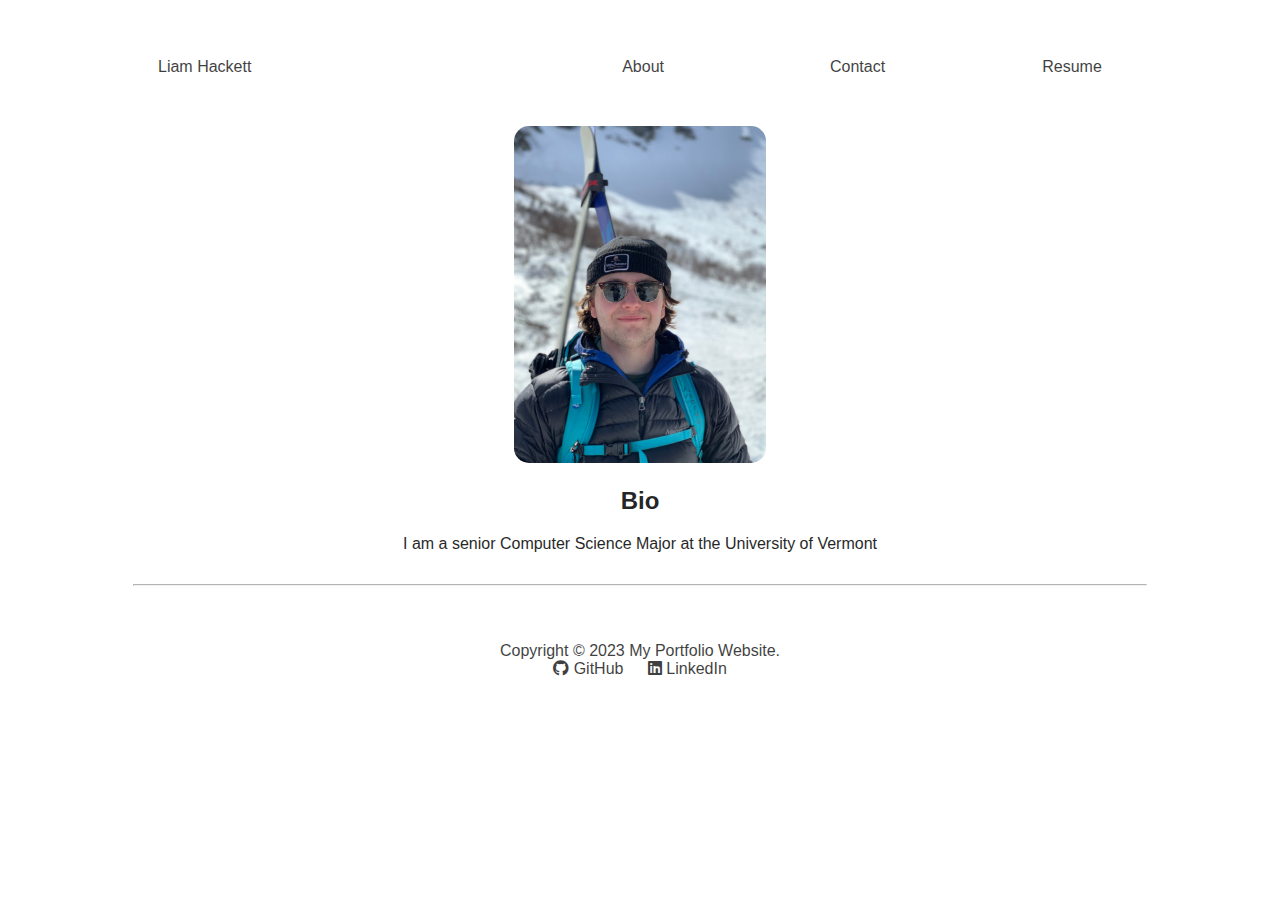
==== about.html @ cb430a13 "Added image in about" ====
<!DOCTYPE html>
<html lang="en">
<head>
    <meta charset="UTF-8">
    <meta http-equiv="X-UA-Compatible" content="IE=edge">
    <meta name="viewport" content="width=device-width, initial-scale=1.0">
    <title>Liam Hackett</title>
    <link rel="stylesheet" href="https://pro.fontawesome.com/releases/v5.15.3/css/all.css" integrity="your-integrity-code" crossorigin="anonymous">
    <link rel="stylesheet" href="style/about.css">
</head> 
<nav>
    <a class="name" href="index.html">Liam Hackett</a>
    <div class="links">
      <a href="#">About</a>
      <a href="contact.html">Contact</a>
      <a href="resume.pdf" target="_blank">Resume</a>
    </div>
  </nav>
<body class="description">
  <div class="image-container">
    <img src="images/liam-hackett.jpg">
    <!-- <div class="text">
    </div> -->
  </div>
    <h2 class="bio">Bio</h2>
    <p class="bio">I am a senior Computer Science Major at the University of Vermont</p>
    

    <hr>
    <footer>
        <p>Copyright © 2023 My Portfolio Website.<br>
          <a class="footerLink" href="https://github.com/liamhackett" target="_blank">
            <i class="fab fa-github"></i> GitHub
          </a>
          <a class="footerLink" href="https://www.linkedin.com/in/yourusername/" target="_blank">
            <i class="fab fa-linkedin"></i> LinkedIn
          </a>
        </p>
    </footer>   
</body>
</html>
---- style/about.css ----
nav {
    font-family: "myriad-pro", sans-serif;
    opacity: 75%;

    display: flex;
    justify-content: space-between;
    
    align-items: center;
    padding: 50px;
    margin-left: 100px;
}
  
.name {
    order: 1;
    color: black;
    text-decoration: none;
    font-size: 16px;
    transition: font-size 0.5s ease-in-out;
}
.name:hover {
    /* font-size: 24px; */
    font-weight: bold;
}
  
.links {
    order: 3;
}
  
.links a {
    margin-left: 10px;
    margin-right: 100px;
    color: black;
    text-decoration: none;
    transition: font-size 0.5s ease-in-out;
    width: 100px;

    display: inline-block;
    text-align: center;
}
.links a:hover {
    /* font-size: 24px; */
    font-weight: bold;
}


.description {
    font-family: "myriad-pro", sans-serif;
    text-align: center;
}

.bio {
    font-family: "myriad-pro", sans-serif;
    text-align: center;
    opacity: 85%;
}


hr{
    margin-top: 2.5%;
    width: 80%;
    opacity: 75%;
}

footer{
    padding: 2.5%;
    opacity: 75%;
}
.footerLink {
    color: black;
    text-decoration: none;
    padding: 10px;

}
.footerLink:hover{
    text-decoration: underline;
}

img{
    width:20%;
    border-radius: 15px;
}

img:hover {
    filter: blur(5px);
}

/* .image-container {
    display: inline-block; 
    position: relative;
    align-items: center;
    justify-content: center;
}
  
.text{
    position: absolute;
    z-index: 2;
    position: absolute;
    top: 50%;
    left: 50%;
    transform: translate(-50%, -50%);
    color: black; 
    font-size: 24px; 
    opacity: 0;
}
.image-container:hover .text{
    opacity: 1;
} */
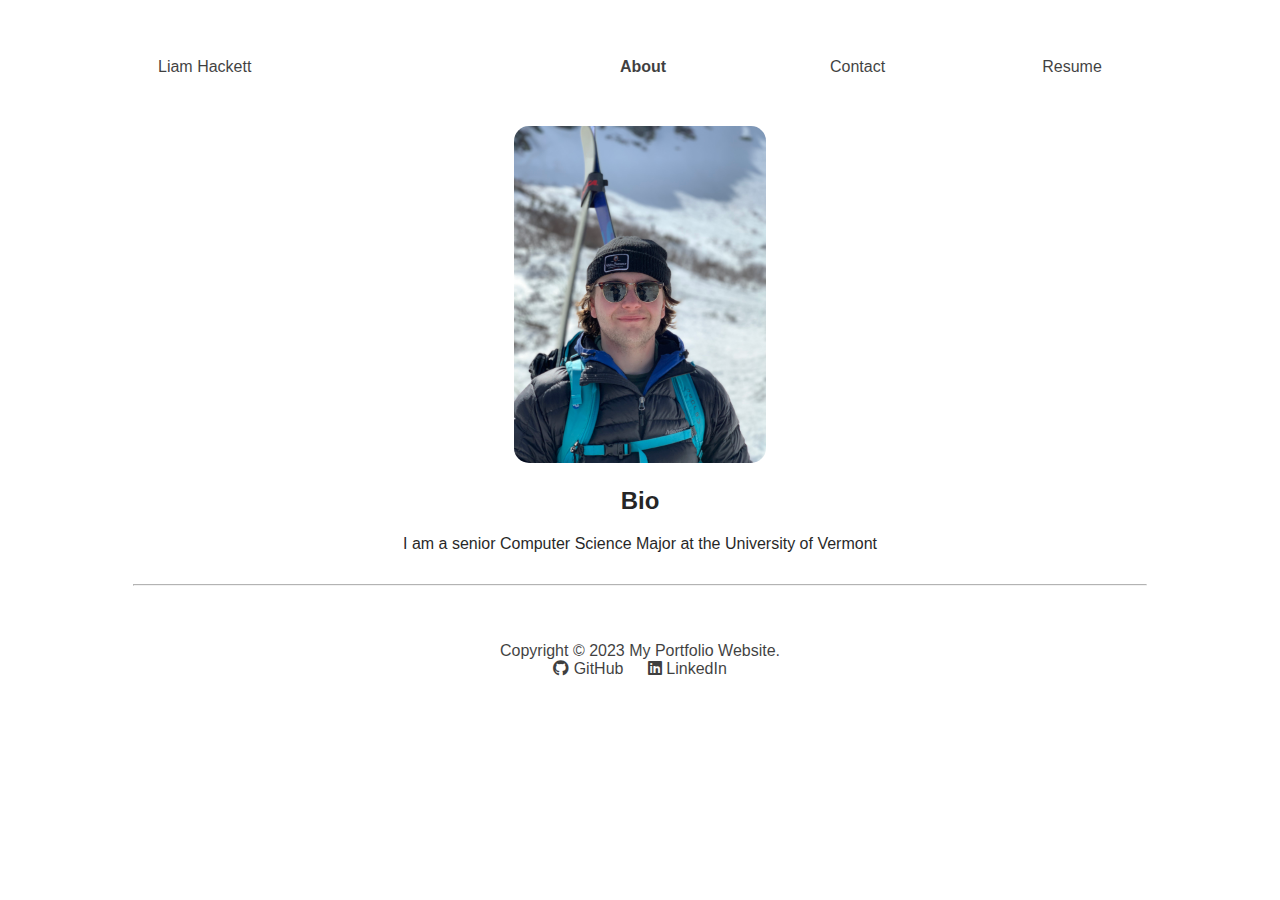
==== commit 7f0f1f8e: "Fixed linkedin link and added bold text to indicate current page" ====
--- a/about.html
+++ b/about.html
@@ -11,7 +11,7 @@
 <nav>
     <a class="name" href="index.html">Liam Hackett</a>
     <div class="links">
-      <a href="#">About</a>
+      <a href="#"><strong>About</strong></a>
       <a href="contact.html">Contact</a>
       <a href="resume.pdf" target="_blank">Resume</a>
     </div>
@@ -32,7 +32,7 @@
           <a class="footerLink" href="https://github.com/liamhackett" target="_blank">
             <i class="fab fa-github"></i> GitHub
           </a>
-          <a class="footerLink" href="https://www.linkedin.com/in/yourusername/" target="_blank">
+          <a class="footerLink" href="https://www.linkedin.com/in/william-j-hackett/" target="_blank">
             <i class="fab fa-linkedin"></i> LinkedIn
           </a>
         </p>
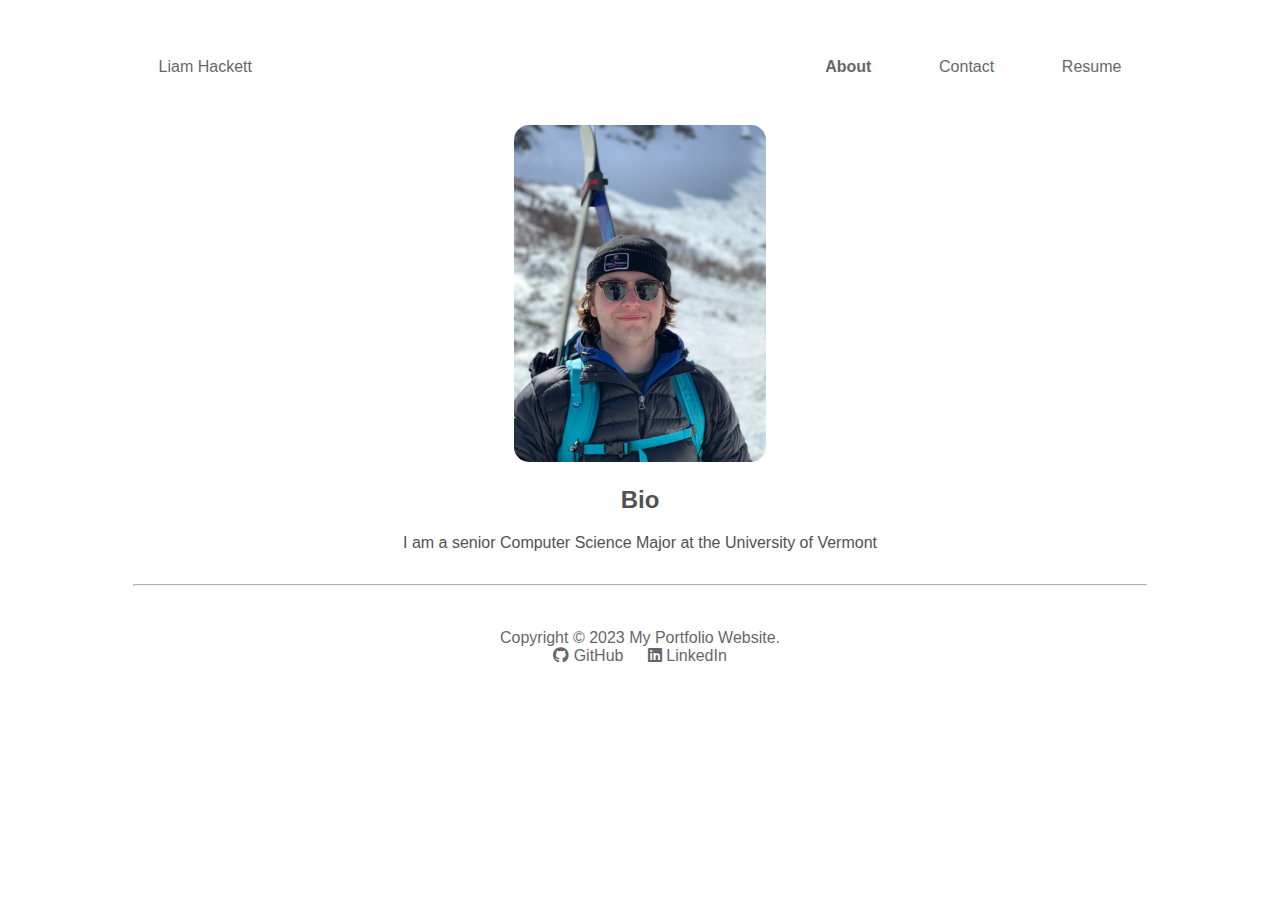
==== commit f9f5931d: "Added mobile functionality and consolidated repeated code" ====
--- a/about.html
+++ b/about.html
@@ -7,20 +7,19 @@
     <title>Liam Hackett</title>
     <link rel="stylesheet" href="https://pro.fontawesome.com/releases/v5.15.3/css/all.css" integrity="your-integrity-code" crossorigin="anonymous">
     <link rel="stylesheet" href="style/about.css">
-</head> 
+    <link rel="stylesheet" href="style/nav.css">
+</head>
 <nav>
-    <a class="name" href="index.html">Liam Hackett</a>
     <div class="links">
+      <a href="index.html">Liam Hackett</strong></a>
       <a href="#"><strong>About</strong></a>
       <a href="contact.html">Contact</a>
       <a href="resume.pdf" target="_blank">Resume</a>
     </div>
-  </nav>
+</nav>
 <body class="description">
   <div class="image-container">
     <img src="images/liam-hackett.jpg">
-    <!-- <div class="text">
-    </div> -->
   </div>
     <h2 class="bio">Bio</h2>
     <p class="bio">I am a senior Computer Science Major at the University of Vermont</p>
--- a/style/about.css
+++ b/style/about.css
@@ -1,78 +1,47 @@
-nav {
-    font-family: "myriad-pro", sans-serif;
-    opacity: 75%;
-
-    display: flex;
-    justify-content: space-between;
-    
-    align-items: center;
-    padding: 50px;
-    margin-left: 100px;
-}
+/* light mode variables */
+:root {
+    --bg-color: #fff;
+    --text-color: #333;
+    --position-text-color: navy;
+    --card-color: #333;
+  }
   
-.name {
-    order: 1;
-    color: black;
-    text-decoration: none;
-    font-size: 16px;
-    transition: font-size 0.5s ease-in-out;
-}
-.name:hover {
-    /* font-size: 24px; */
-    font-weight: bold;
-}
-  
-.links {
-    order: 3;
-}
-  
-.links a {
-    margin-left: 10px;
-    margin-right: 100px;
-    color: black;
-    text-decoration: none;
-    transition: font-size 0.5s ease-in-out;
-    width: 100px;
-
-    display: inline-block;
-    text-align: center;
-}
-.links a:hover {
-    /* font-size: 24px; */
-    font-weight: bold;
-}
+  /* dark mode variables */
+  @media (prefers-color-scheme: dark) {
+    :root {
+      --bg-color: #333;
+      --text-color: #fff;
+      --position-text-color: #4385f5;
+      --card-color: #f0f0f0;
+    }
 
 
+  }
+
+  /* dark mode styles */
+  @media (prefers-color-scheme: dark) {
+    body {
+      background-color: var(--bg-color);
+      color: var(--text-color);
+    }
+
+  }
+
+
+  /* styles */
+
+  
 .description {
     font-family: "myriad-pro", sans-serif;
     text-align: center;
+    background-color: var(--bg-color);
+    color: var(--text-color);
 }
 
 .bio {
     font-family: "myriad-pro", sans-serif;
     text-align: center;
     opacity: 85%;
-}
-
-
-hr{
-    margin-top: 2.5%;
-    width: 80%;
-    opacity: 75%;
-}
-
-footer{
-    padding: 2.5%;
-    opacity: 75%;
-}
-.footerLink {
-    color: black;
-    text-decoration: none;
-    padding: 10px;
-
-}
-.footerLink:hover{
-    text-decoration: underline;
 }
 
 img{
@@ -83,25 +52,3 @@
 img:hover {
     filter: blur(5px);
 }
-
-/* .image-container {
-    display: inline-block; 
-    position: relative;
-    align-items: center;
-    justify-content: center;
-}
-  
-.text{
-    position: absolute;
-    z-index: 2;
-    position: absolute;
-    top: 50%;
-    left: 50%;
-    transform: translate(-50%, -50%);
-    color: black; 
-    font-size: 24px; 
-    opacity: 0;
-}
-.image-container:hover .text{
-    opacity: 1;
-} */--- a/style/nav.css
+++ b/style/nav.css
@@ -0,0 +1,54 @@
+/* Navigation bar */
+
+@media screen and (min-width: 768px) {
+  .links a:nth-child(2){
+    margin-left: 40%;
+  }
+}
+
+nav {
+    font-family: "myriad-pro", sans-serif;
+    opacity: 75%;
+    display: inline;
+    justify-content: space-between;
+    align-items: center;
+    margin: 2%;
+  }
+  
+    
+  .links a {
+    color: var(--text-color)black;
+    text-decoration: none;
+    transition: font-size 0.5s ease-in-out;
+    padding: 2.5%;
+    display: inline-block;
+    text-align: center;
+  }
+  
+  .links a:hover {
+    font-weight: bold;
+  }
+
+  /* Footer */
+
+hr{
+  margin-top: 2.5%;
+  width: 80%;
+  opacity: 75%;
+}
+footer{
+  padding: 1.5%;
+  opacity: 75%;
+}
+.tag{
+  font-size: larger;
+  line-height: 1.5;
+}
+.footerLink {
+  color: var(--text-color);
+  text-decoration: none;
+  padding: 10px;
+}
+.footerLink:hover{
+  text-decoration: underline;
+}
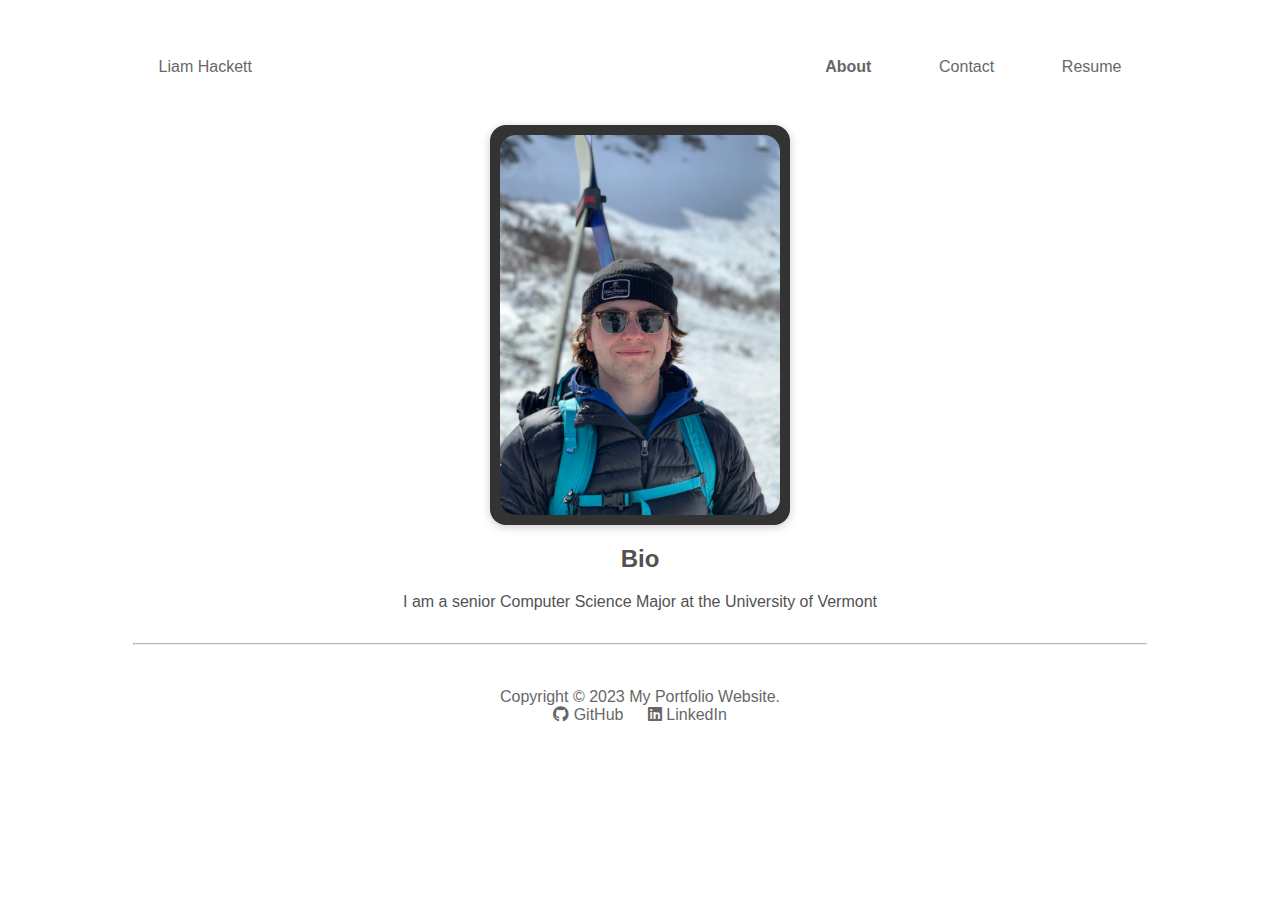
==== commit b6702b47: "Added new profile card in about" ====
--- a/about.html
+++ b/about.html
@@ -11,16 +11,30 @@
 </head>
 <nav>
     <div class="links">
-      <a href="index.html">Liam Hackett</strong></a>
-      <a href="#"><strong>About</strong></a>
-      <a href="contact.html">Contact</a>
-      <a href="resume.pdf" target="_blank">Resume</a>
+      <div class="links">
+        <a href="index.html"> <span class="hover-underline-animation"> Liam Hackett</span></a>
+        <a href="#"> <span class="hover-underline-animation"> <strong>About</strong></span></a>
+        <a href="contact.html"> <span class="hover-underline-animation"> Contact</span></a>
+        <a href="resume.pdf" target="_blank"> <span class="hover-underline-animation">Resume</span></a>
+    </div>
     </div>
 </nav>
 <body class="description">
-  <div class="image-container">
+  <!-- <div class="image-container">
     <img src="images/liam-hackett.jpg">
-  </div>
+  </div> -->
+  <div class="container">
+    <div class="card">
+      <div class="imgbox">
+          <div class="img"></div>
+      </div>
+      <div class="details">
+          <h2 class="title">Liam Hackett</h2>
+          <span class="caption">Senior CS Major at UVM</span>
+      </div>
+    </div>
+  </div>  
+  
     <h2 class="bio">Bio</h2>
     <p class="bio">I am a senior Computer Science Major at the University of Vermont</p>
     
--- a/style/about.css
+++ b/style/about.css
@@ -18,15 +18,26 @@
 
   }
 
-  /* dark mode styles */
-  @media (prefers-color-scheme: dark) {
-    body {
-      background-color: var(--bg-color);
-      color: var(--text-color);
+  @media screen and (min-width: 768px) {
+    :root{
+      --card-width: 300px;
+      --card-height: 400px;
+      --text-box-font-size: large;
+      --text-box-font-size-h1: larger;
+      --font-size: large;
     }
-
   }
-
+  
+  /* For screens smaller than or equal to 768px (mobile) */
+  @media screen and (max-width: 768px) {
+    :root{
+      --card-width: 200px;
+      --card-height: 250px;
+      --text-box-font-size: large;
+      --text-box-font-size-h1: large;
+      --font-size: small;
+    }
+  }
 
   /* styles */
 
@@ -48,7 +59,97 @@
     width:20%;
     border-radius: 15px;
 }
+.container{
+  display: flex;
+  justify-content: center;
 
-img:hover {
-    filter: blur(5px);
 }
+.card {
+  overflow: visible;
+  position: relative;
+  width: var(--card-width);
+  height: var(--card-height);
+  background: var(--text-color);
+  box-shadow: 0 2px 10px rgba(0, 0, 0, .2);
+  border-radius: 1em;
+}
+
+.card:before,
+.card:after {
+  content: "";
+  position: absolute;
+  top: 0;
+  left: 0;
+  width: 100%;
+  height: 100%;
+  border-radius: 20px;
+  background: var(--text-color);
+  transition: 0.5s;
+  z-index: -99;
+}
+
+.details {
+  position: absolute;
+  left: -10px;
+  right: 0;
+  bottom: 25px;
+  height: 60px;
+  text-align: center;
+  text-transform: uppercase;
+}
+
+/*Image*/
+.imgbox {
+  position: absolute;
+  top: 10px;
+  left: 10px;
+  bottom: 10px;
+  right: 10px;
+  background: var(--text-color);
+  transition: 0.5s;
+  z-index: 1;
+  
+}
+
+.img {
+  background: #4158D0;
+  background-image: url("../images/liam-hackett.jpg");
+  position: absolute;
+  top: 0;
+  left: 0;
+  width: 100%;
+  height: 100%;
+  border-radius: 1em;
+  background-size: cover;
+}
+
+/*Text*/
+.title {
+  font-weight: 600;
+  font-size: 20px;
+  color: var(--bg-color); 
+}
+
+.caption {
+  font-weight: 500;
+  font-size: 1em;
+  color: var(--bg-color);
+  display: block;
+  margin-top: 5px;
+} 
+
+/*Hover*/
+.card:hover .imgbox {
+  bottom: 80px;
+}
+
+.card:hover:before {
+  transform: rotate(20deg);
+}
+
+.card:hover:after {
+  transform: rotate(10deg);
+  box-shadow: 0 2px 20px rgba(0, 0, 0, .2);
+}
+ 
+ --- a/style/nav.css
+++ b/style/nav.css
@@ -1,5 +1,12 @@
 /* Navigation bar */
-
+:root{
+  --text-color: #333;
+}
+@media (prefers-color-scheme: dark) {
+  :root {
+    --text-color: #fff;
+  }
+}
 @media screen and (min-width: 768px) {
   .links a:nth-child(2){
     margin-left: 40%;
@@ -15,7 +22,6 @@
     margin: 2%;
   }
   
-    
   .links a {
     color: var(--text-color)black;
     text-decoration: none;
@@ -23,10 +29,31 @@
     padding: 2.5%;
     display: inline-block;
     text-align: center;
+    transition: transform 0.25s ease-in-out;
+  }
+
+  .hover-underline-animation {
+    position: relative;
+    color: var(--text-color);
+    padding-bottom: 1%;
   }
   
-  .links a:hover {
-    font-weight: bold;
+  .hover-underline-animation:after {
+    content: "";
+    position: absolute;
+    width: 100%;
+    transform: scaleX(0);
+    height: 2px;
+    bottom: 0;
+    left: 0;
+    background-color: var(--text-color);
+    transform-origin: bottom right;
+    transition: transform 0.25s ease-out;
+  }
+  
+  .links a:hover .hover-underline-animation:after {
+    transform: scaleX(1);
+    transform-origin: bottom left;
   }
 
   /* Footer */
@@ -41,7 +68,7 @@
   opacity: 75%;
 }
 .tag{
-  font-size: larger;
+  font-size: large;
   line-height: 1.5;
 }
 .footerLink {
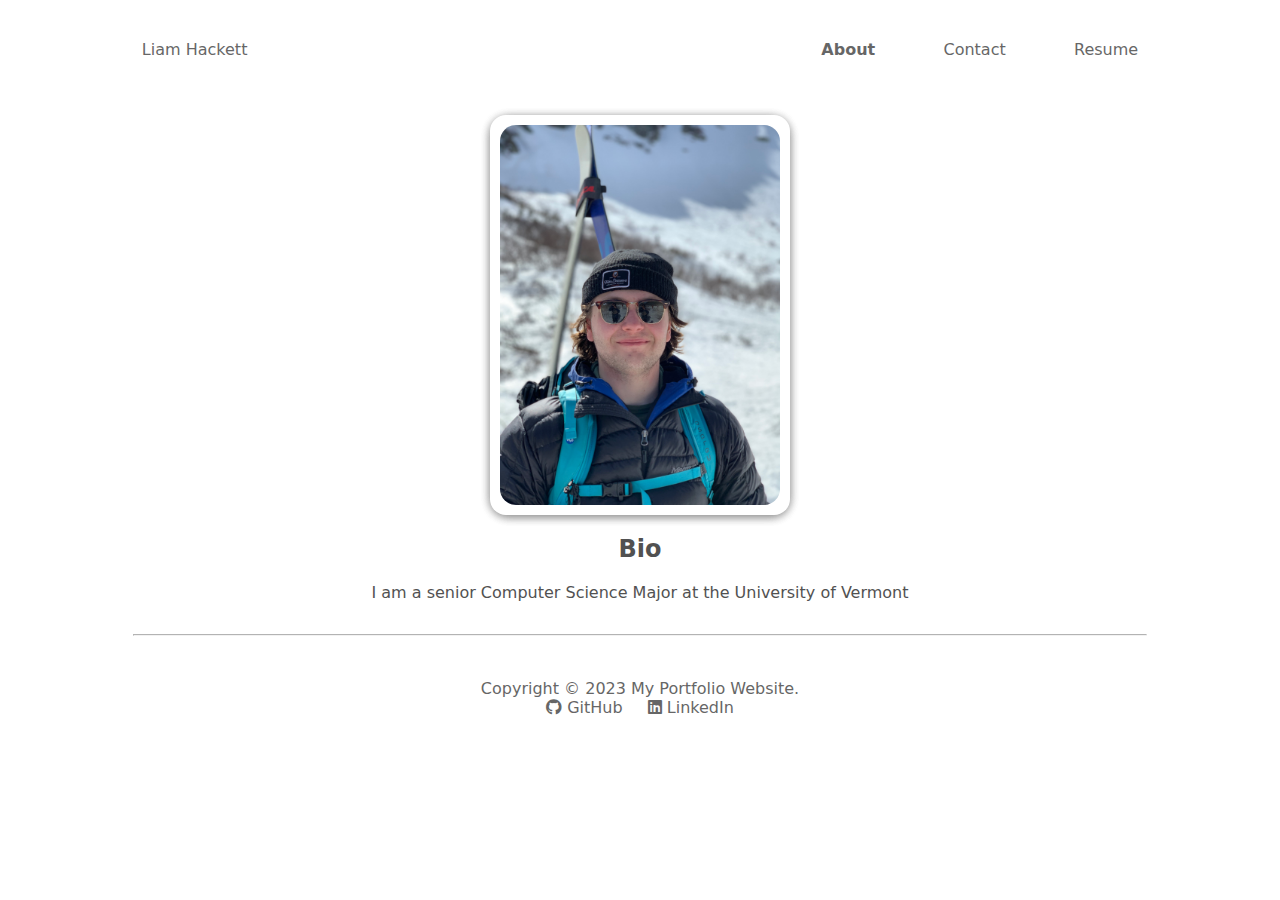
==== commit a59bd0a8: "Added folders" ====
--- a/about.html
+++ b/about.html
@@ -15,7 +15,7 @@
         <a href="index.html"> <span class="hover-underline-animation"> Liam Hackett</span></a>
         <a href="#"> <span class="hover-underline-animation"> <strong>About</strong></span></a>
         <a href="contact.html"> <span class="hover-underline-animation"> Contact</span></a>
-        <a href="resume.pdf" target="_blank"> <span class="hover-underline-animation">Resume</span></a>
+        <a href="files/resume.pdf" target="_blank"> <span class="hover-underline-animation">Resume</span></a>
     </div>
     </div>
 </nav>
--- a/style/about.css
+++ b/style/about.css
@@ -25,6 +25,7 @@
       --text-box-font-size: large;
       --text-box-font-size-h1: larger;
       --font-size: large;
+      --card-font-size: 1em;
     }
   }
   
@@ -36,40 +37,39 @@
       --text-box-font-size: large;
       --text-box-font-size-h1: large;
       --font-size: small;
+      --card-font-size: .8em;
     }
   }
 
   /* styles */
-
+  
+  *{
+    font-family: system-ui, -apple-system, BlinkMacSystemFont, 'Segoe UI', Roboto, Oxygen, Ubuntu, Cantarell, 'Open Sans', 'Helvetica Neue', sans-serif
+  }
   
 .description {
-    font-family: "myriad-pro", sans-serif;
     text-align: center;
     background-color: var(--bg-color);
     color: var(--text-color);
 }
 
 .bio {
-    font-family: "myriad-pro", sans-serif;
     text-align: center;
     opacity: 85%;
 }
 
-img{
-    width:20%;
-    border-radius: 15px;
-}
 .container{
   display: flex;
   justify-content: center;
+  padding-top: 2%;
+}
 
-}
 .card {
   overflow: visible;
   position: relative;
   width: var(--card-width);
   height: var(--card-height);
-  background: var(--text-color);
+  background:white;
   box-shadow: 0 2px 10px rgba(0, 0, 0, .2);
   border-radius: 1em;
 }
@@ -83,9 +83,10 @@
   width: 100%;
   height: 100%;
   border-radius: 20px;
-  background: var(--text-color);
+  background: white;
   transition: 0.5s;
   z-index: -99;
+  box-shadow: 0 2px 10px rgba(0, 0, 0, .2);
 }
 
 .details {
@@ -105,7 +106,7 @@
   left: 10px;
   bottom: 10px;
   right: 10px;
-  background: var(--text-color);
+  background: white;
   transition: 0.5s;
   z-index: 1;
   
@@ -126,14 +127,14 @@
 /*Text*/
 .title {
   font-weight: 600;
-  font-size: 20px;
-  color: var(--bg-color); 
+  font-size: var(--card-font-size);
+  color: #333; 
 }
 
 .caption {
   font-weight: 500;
-  font-size: 1em;
-  color: var(--bg-color);
+  font-size: var(--card-font-size);
+  color: #333;
   display: block;
   margin-top: 5px;
 } 
--- a/style/nav.css
+++ b/style/nav.css
@@ -13,13 +13,14 @@
   }
 }
 
+*{
+  font-family: system-ui, -apple-system, BlinkMacSystemFont, 'Segoe UI', Roboto, Oxygen, Ubuntu, Cantarell, 'Open Sans', 'Helvetica Neue', sans-serif
+}
 nav {
-    font-family: "myriad-pro", sans-serif;
     opacity: 75%;
     display: inline;
     justify-content: space-between;
     align-items: center;
-    margin: 2%;
   }
   
   .links a {
